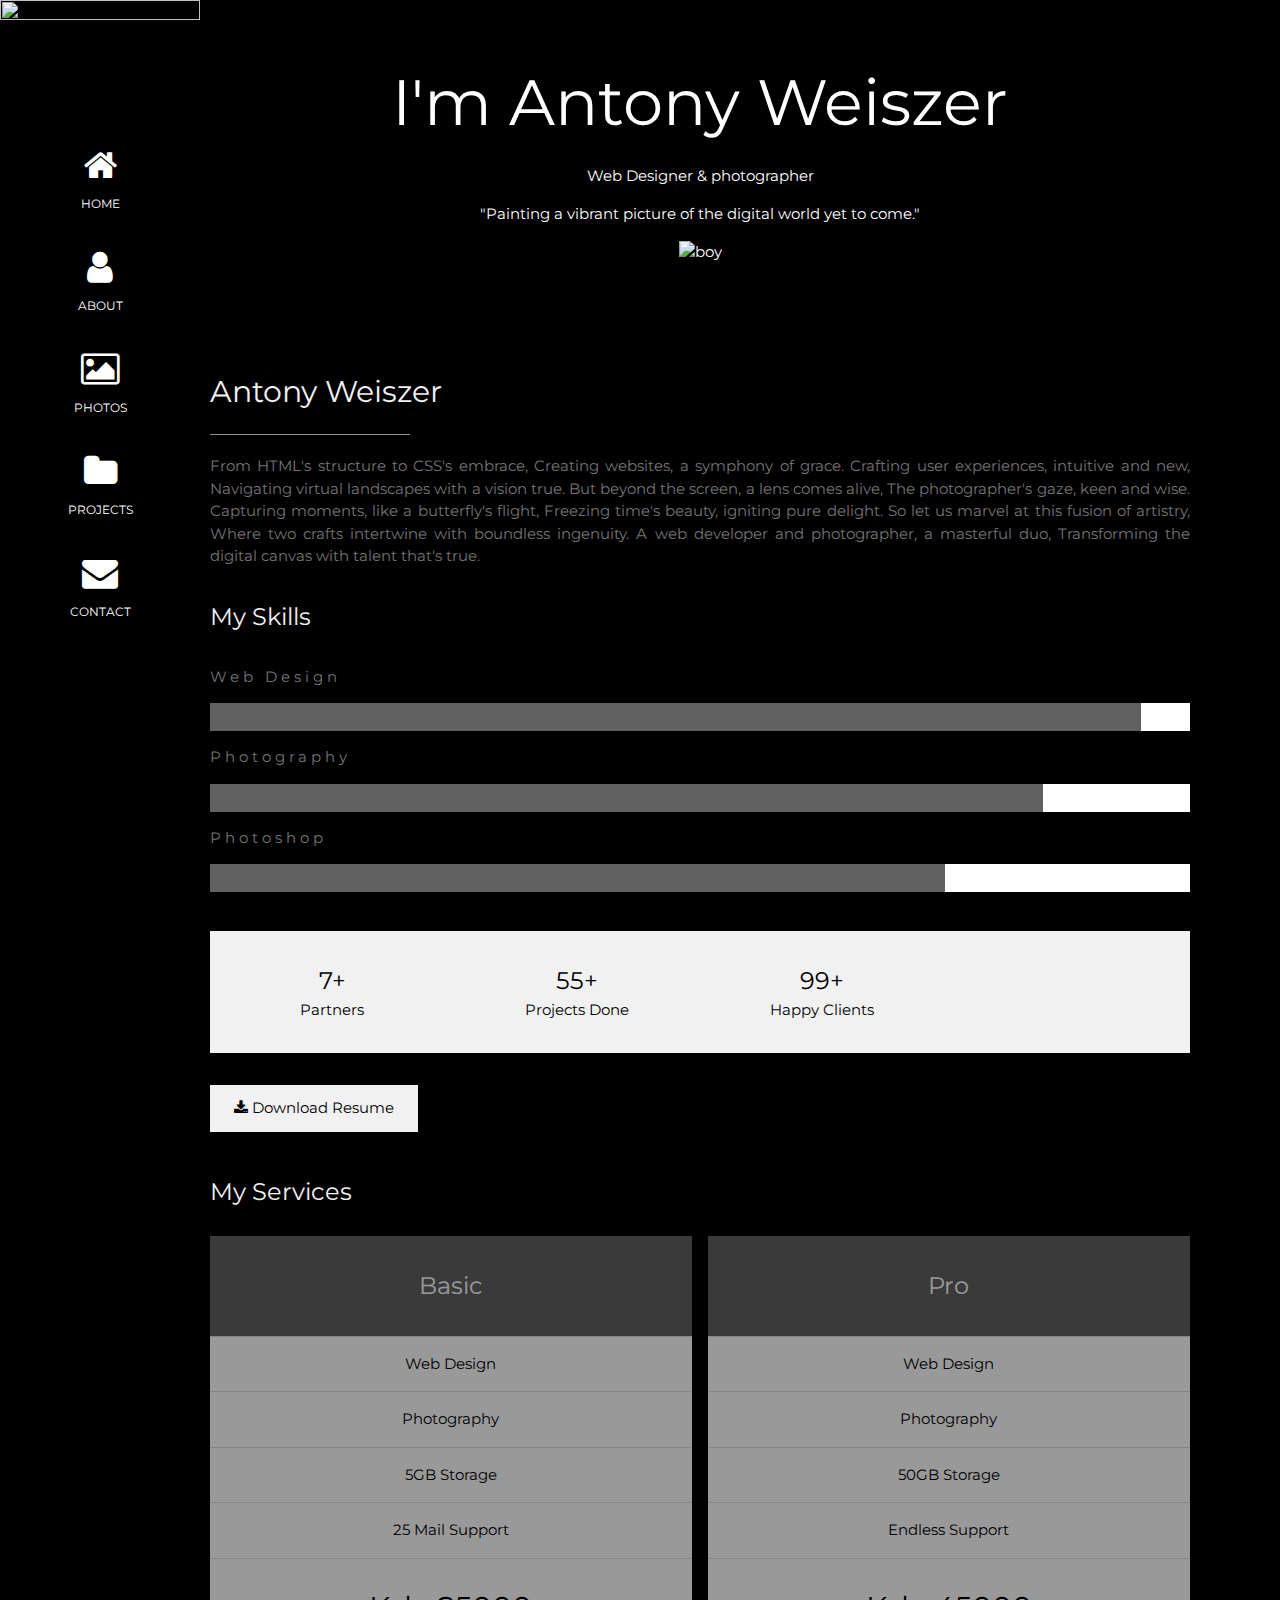
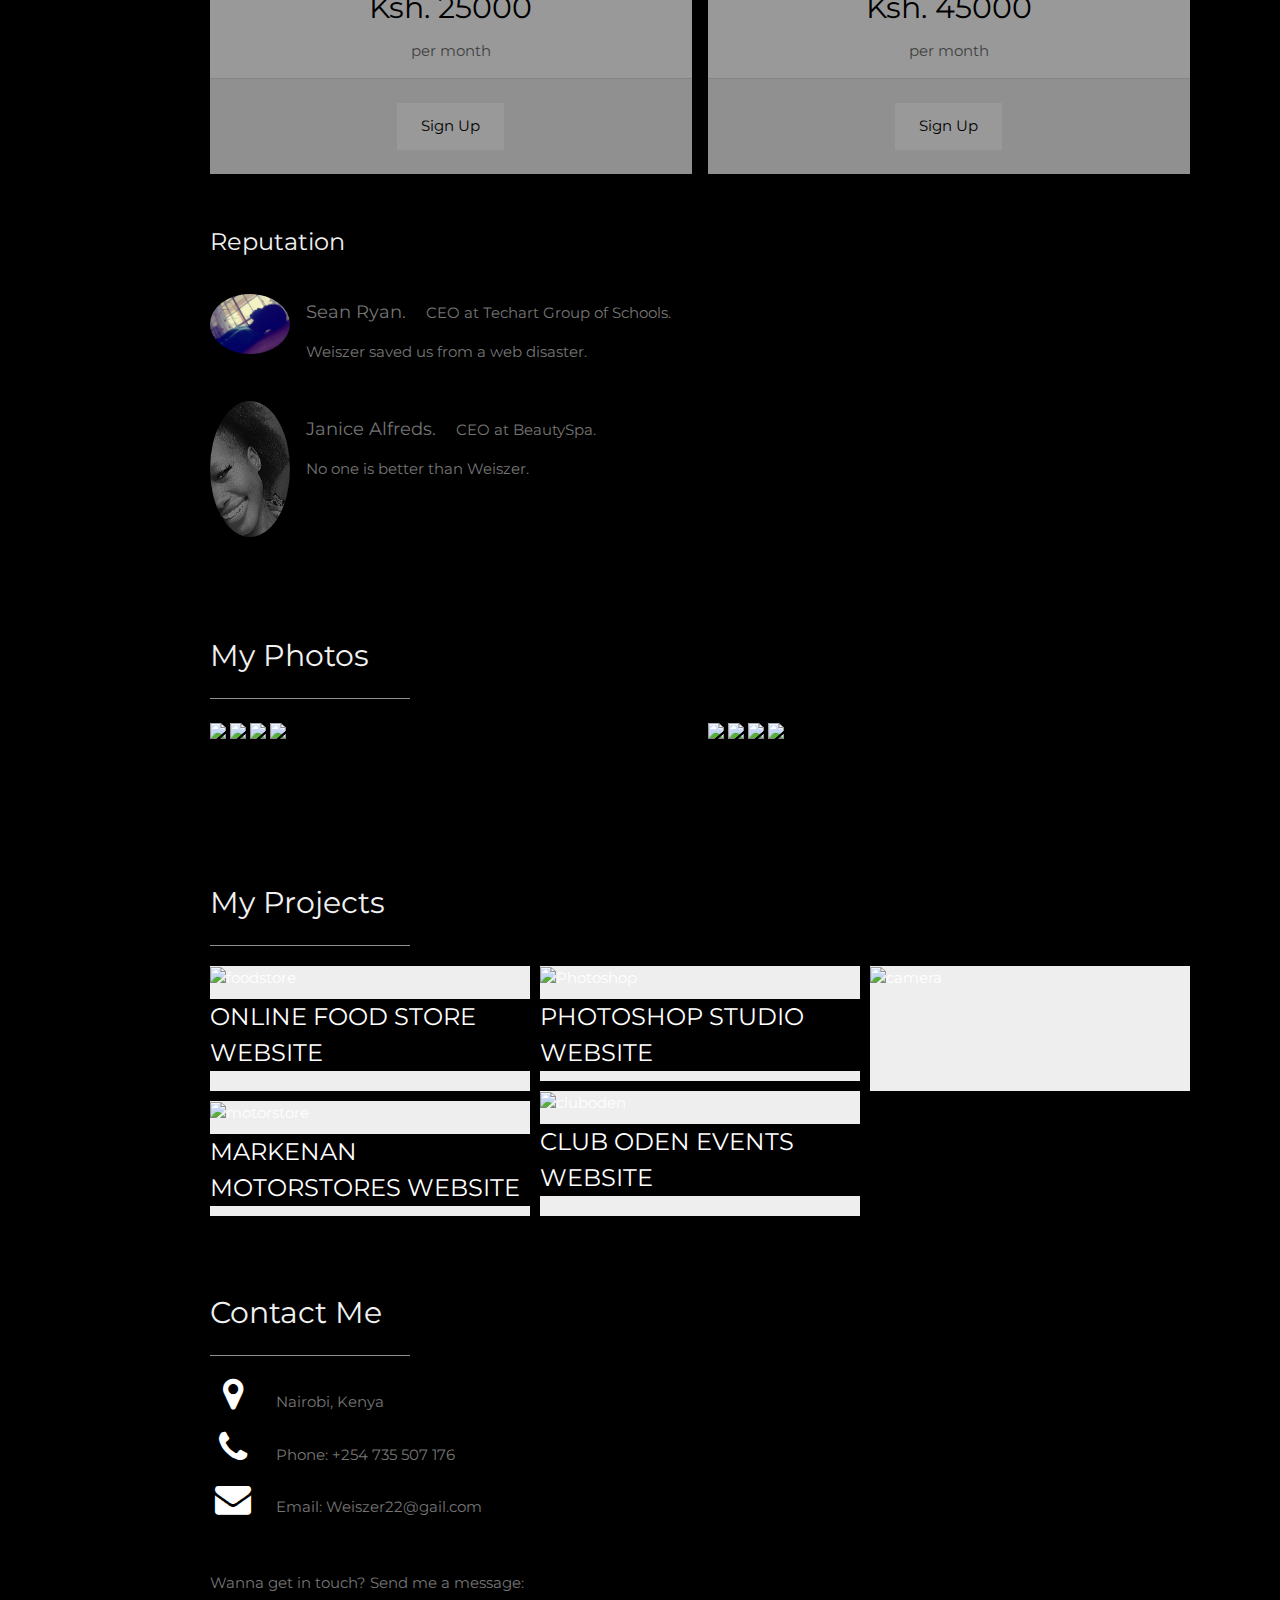
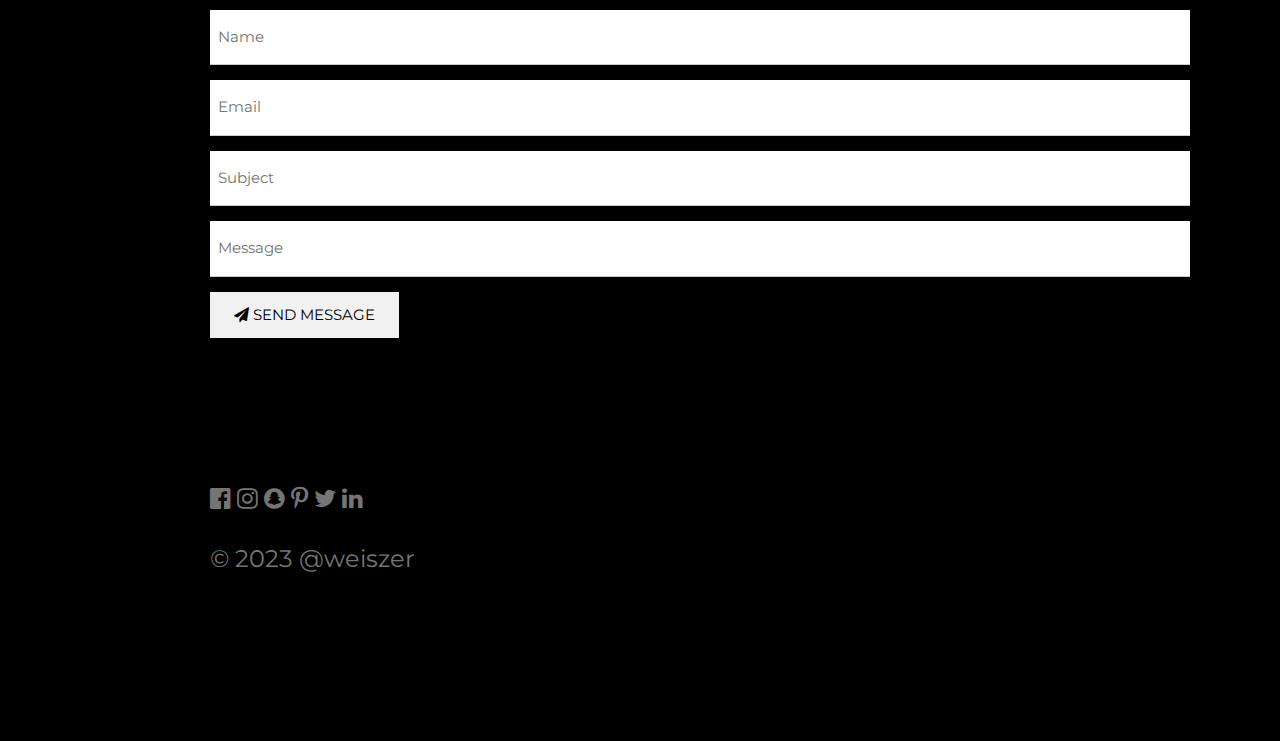
==== portfolio1.html @ 0c6d9cea "portfolio" ====
<!DOCTYPE html>
<html>
<head>
<title>Web Developer Portfolio</title>
<meta charset="UTF-8">
<meta name="viewport" content="width=device-width, initial-scale=1">
<link rel="stylesheet" href="https://www.w3schools.com/w3css/4/w3.css">
<link rel="stylesheet" href="https://fonts.googleapis.com/css?family=Montserrat">
<link rel="stylesheet" href="https://cdnjs.cloudflare.com/ajax/libs/font-awesome/4.7.0/css/font-awesome.min.css">
<link rel="stylesheet" href="portfolio1.css">
</head>
<body class="w3-black">

<!-- Icon Bar (Sidebar - hidden on small screens) -->
<nav class="w3-sidebar w3-bar-block w3-small w3-hide-small w3-center w3-black">
  <!--image in top left corner -->
  <img src="https://images.pexels.com/photos/249614/pexels-photo-249614.jpeg?auto=compress&cs=tinysrgb&w=600" style="height:15%;width:100%">
  <a href="#" class="w3-bar-item w3-button w3-padding-large w3-black">
    <i class="fa fa-home w3-xxlarge"></i>
    <p>HOME</p>
  </a>
  <a href="#about" class="w3-bar-item w3-button w3-padding-large w3-hover-whitesmoke">
    <i class="fa fa-user w3-xxlarge"></i>
    <p>ABOUT</p>
  </a>
  <a href="#photos" class="w3-bar-item w3-button w3-padding-large w3-hover-whitesmoke">
    <i class="fa fa-image w3-xxlarge"></i>
    <p>PHOTOS</p>
  </a>
  <a href="#projects" class="w3-bar-item w3-button w3-padding-large w3-hover-whitesmoke">
    <i class="fa fa-folder w3-xxlarge"></i>
    <p>PROJECTS</p>
  </a>
  <a href="#contact" class="w3-bar-item w3-button w3-padding-large w3-hover-whitesmoke">
    <i class="fa fa-envelope w3-xxlarge"></i>
    <p>CONTACT</p>
  </a>
</nav>

<!-- Navbar on small screens (Hidden on medium and large screens) -->
<div class="w3-top w3-hide-large w3-hide-medium" id="myNavbar">
  <div class="w3-bar w3-black w3-opacity w3-hover-opacity-off w3-center w3-small">
    <a href="#" class="w3-bar-item w3-button" style="width:25% !important">HOME</a>
    <a href="#about" class="w3-bar-item w3-button" style="width:25% !important">ABOUT</a>
    <a href="#photos" class="w3-bar-item w3-button" style="width:25% !important">PHOTOS</a>
    <a href="#projects" class="w3-bar-item w3-button" style="width:25% !important">PROJECTS</a>
    <a href="#contact" class="w3-bar-item w3-button" style="width:25% !important">CONTACT</a>
  </div>
</div>

<!-- Page Content -->
<div class="w3-padding-large" id="main">
  <!--Home -->
  <header class="w3-container w3-padding-32 w3-center w3-black" id="home">
    <h1 class="w3-jumbo"><span class="w3-hide-small">I'm</span> Antony Weiszer</h1>
    <p>Web Designer & photographer</p>
    <p>"Painting a vibrant picture of the digital world yet to come."</p>
    <img src="https://images.pexels.com/photos/3526906/pexels-photo-3526906.jpeg?auto=compress&cs=tinysrgb&w=600" alt="boy" class="w3-image" width="992" height="1108">
  </header>

  <!-- About -->
  <div class="w3-content w3-justify w3-text-grey w3-padding-64" id="about">
    <h2 class="w3-text-light-grey">Antony Weiszer</h2>
    <hr style="width:200px" class="w3-opacity">
    <p>From HTML's structure to CSS's embrace, Creating websites, a symphony of grace. Crafting user experiences, intuitive and new, Navigating virtual landscapes with a vision true.
      But beyond the screen, a lens comes alive, The photographer's gaze, keen and wise. Capturing moments, like a butterfly's flight, Freezing time's beauty, igniting pure delight.
      So let us marvel at this fusion of artistry, Where two crafts intertwine with boundless ingenuity. A web developer and photographer, a masterful duo, Transforming the digital canvas with talent that's true.
    </p>
    <h3 class="w3-padding-16 w3-text-light-grey">My Skills</h3>
    <p class="w3-wide">Web Design</p>
    <div class="w3-white">
      <div class="w3-dark-grey" style="height:28px;width:95%"></div>
    </div>
    <p class="w3-wide">Photography</p>
    <div class="w3-white">
      <div class="w3-dark-grey" style="height:28px;width:85%"></div>
    </div>
    <p class="w3-wide">Photoshop</p>
    <div class="w3-white">
      <div class="w3-dark-grey" style="height:28px;width:75%"></div>
    </div><br>
    
    <div class="w3-row w3-center w3-padding-16 w3-section w3-light-grey">
      <div class="w3-quarter w3-section">
        <span class="w3-xlarge">7+</span><br>
        Partners
      </div>
      <div class="w3-quarter w3-section">
        <span class="w3-xlarge">55+</span><br>
        Projects Done
      </div>
      <div class="w3-quarter w3-section">
        <span class="w3-xlarge">99+</span><br>
        Happy Clients
      </div>
    </div>

    <button class="w3-button w3-light-grey w3-padding-large w3-section">
      <i class="fa fa-download"></i> Download Resume
    </button>
    
    <!-- Grid for services tables -->
    <h3 class="w3-padding-16 w3-text-light-grey">My Services</h3>
    <div class="w3-row-padding" style="margin:0 -16px">
      <div class="w3-half w3-margin-bottom">
        <ul class="w3-ul w3-white w3-center w3-opacity w3-hover-opacity-off">
          <li class="w3-dark-grey w3-xlarge w3-padding-32">Basic</li>
          <li class="w3-padding-16">Web Design</li>
          <li class="w3-padding-16">Photography</li>
          <li class="w3-padding-16">5GB Storage</li>
          <li class="w3-padding-16">25 Mail Support</li>
          <li class="w3-padding-16">
            <h2>Ksh. 25000</h2>
            <span class="w3-opacity">per month</span>
          </li>
          <li class="w3-light-grey w3-padding-24">
            <button class="w3-button w3-white w3-padding-large w3-hover-black">Sign Up</button>
          </li>
        </ul>
      </div>

      <div class="w3-half">
        <ul class="w3-ul w3-white w3-center w3-opacity w3-hover-opacity-off">
          <li class="w3-dark-grey w3-xlarge w3-padding-32">Pro</li>
          <li class="w3-padding-16">Web Design</li>
          <li class="w3-padding-16">Photography</li>
          <li class="w3-padding-16">50GB Storage</li>
          <li class="w3-padding-16">Endless Support</li>
          <li class="w3-padding-16">
            <h2>Ksh. 45000</h2>
            <span class="w3-opacity">per month</span>
          </li>
          <li class="w3-light-grey w3-padding-24">
            <button class="w3-button w3-white w3-padding-large w3-hover-black">Sign Up</button>
          </li>
        </ul>
      </div>
    <!-- End Grid -->
    </div>
    
    <!-- Reputation -->
    <h3 class="w3-padding-24 w3-text-light-grey">Reputation</h3>  
    <img src="Sean Ryan.jpg" alt="Avatar" class="w3-left w3-circle w3-margin-right" style="width:80px">
    <p><span class="w3-large w3-margin-right">Sean Ryan.</span> CEO at Techart Group of Schools.</p>
    <p>Weiszer saved us from a web disaster.</p><br>
    
    <img src="JaniceAlfreds.jpg" alt="Avatar" class="w3-left w3-circle w3-margin-right" style="width:80px">
    <p><span class="w3-large w3-margin-right">Janice Alfreds.</span> CEO at BeautySpa.</p>
    <p>No one is better than Weiszer.</p>

  </div>
  
  <!-- Photos -->
  <div class="w3-padding-64 w3-content" id="photos">
    <h2 class="w3-text-light-grey">My Photos</h2>
    <hr style="width:200px" class="w3-opacity">

    <!-- photogrid -->
    <div class="w3-row-padding" style="margin:0 -16px">
      <div class="w3-half">
        <img src="https://images.pexels.com/photos/805216/pexels-photo-805216.jpeg?auto=compress&cs=tinysrgb&w=600" style="width:100%">
        <img src="https://images.pexels.com/photos/3687749/pexels-photo-3687749.jpeg?auto=compress&cs=tinysrgb&w=600" style="width:100%">
        <img src="https://images.pexels.com/photos/3680457/pexels-photo-3680457.jpeg?auto=compress&cs=tinysrgb&w=600" style="width:100%">
        <img src="https://images.pexels.com/photos/1458870/pexels-photo-1458870.jpeg?auto=compress&cs=tinysrgb&w=600" style="width:100%">
      </div>

      <div class="w3-half">
        <img src="https://images.pexels.com/photos/4166353/pexels-photo-4166353.jpeg?auto=compress&cs=tinysrgb&w=600" style="width:100%">
        <img src="https://images.pexels.com/photos/7319345/pexels-photo-7319345.jpeg?auto=compress&cs=tinysrgb&w=600" style="width:100%">
        <img src="https://images.pexels.com/photos/6192561/pexels-photo-6192561.jpeg?auto=compress&cs=tinysrgb&w=600" style="width:100%">
        <img src="https://images.pexels.com/photos/2301288/pexels-photo-2301288.jpeg?auto=compress&cs=tinysrgb&w=600" style="width:100%">
      </div>
    <!-- End grid -->
    </div>
  <!-- End -->
  </div>

<!-- Projects -->
<div class="w3-padding-64 w3-content" id="projects">
  <h2 class="w3-text-light-grey">My Projects</h2>
  <hr style="width:200px" class="w3-opacity">


  <div class="grid">
    <div class="project big">
       <img src="https://images.pexels.com/photos/1855214/pexels-photo-1855214.jpeg?auto=compress&cs=tinysrgb&w=600" alt="foodstore">
       <h3 class="w3-black">ONLINE FOOD STORE WEBSITE</h3>
    </div>
    <div class="project small">
       <img src="https://images.pexels.com/photos/19124461/pexels-photo-19124461/free-photo-of-3d-printing-tools.jpeg?auto=compress&cs=tinysrgb&w=600" alt="Photoshop">
       <H3 class="w3-black">PHOTOSHOP STUDIO WEBSITE</H3>
    </div>
    <div class="project medium">
       <img src="https://images.pexels.com/photos/872512/pexels-photo-872512.jpeg?auto=compress&cs=tinysrgb&w=600" alt="camera">
    </div>
    <div class="project medium">
       <img src="https://images.pexels.com/photos/2995188/pexels-photo-2995188.jpeg?auto=compress&cs=tinysrgb&w=600" alt="cluboden">
       <h3 class="w3-black">CLUB ODEN EVENTS WEBSITE</h3>
    </div>
    <div class="project small">
       <img src="https://images.pexels.com/photos/120049/pexels-photo-120049.jpeg?auto=compress&cs=tinysrgb&w=600" alt="motorstore">
       <h3 class="w3-black">MARKENAN MOTORSTORES WEBSITE</h3>
    </div>
  </div>

<!--End Projects-->

  <!-- Contacts -->
  <div class="w3-padding-64 w3-content w3-text-grey" id="contact">
    <h2 class="w3-text-light-grey">Contact Me</h2>
    <hr style="width:200px" class="w3-opacity">

    <div class="w3-section">
      <p><i class="fa fa-map-marker fa-fw w3-text-white w3-xxlarge w3-margin-right"></i> Nairobi, Kenya</p>
      <p><i class="fa fa-phone fa-fw w3-text-white w3-xxlarge w3-margin-right"></i> Phone: +254 735 507 176</p>
      <p><i class="fa fa-envelope fa-fw w3-text-white w3-xxlarge w3-margin-right"> </i> Email: Weiszer22@gail.com</p>
    </div><br>
    <p>Wanna get in touch? Send me a message:</p>

    <form action="/action_page.php" target="_blank">
      <p><input class="w3-input w3-padding-16" type="text" placeholder="Name" required name="Name"></p>
      <p><input class="w3-input w3-padding-16" type="text" placeholder="Email" required name="Email"></p>
      <p><input class="w3-input w3-padding-16" type="text" placeholder="Subject" required name="Subject"></p>
      <p><input class="w3-input w3-padding-16" type="text" placeholder="Message" required name="Message"></p>
      <p>
        <button class="w3-button w3-light-grey w3-padding-large" type="submit">
          <i class="fa fa-paper-plane"></i> SEND MESSAGE
        </button>
      </p>
    </form>
  <!-- End Contacts -->
  </div>
  
    <!-- Footer -->
  <footer class="w3-content w3-padding-64 w3-text-grey w3-xlarge">
    <i class="fa fa-facebook-official w3-hover-opacity"></i>
    <i class="fa fa-instagram w3-hover-opacity"></i>
    <i class="fa fa-snapchat w3-hover-opacity"></i>
    <i class="fa fa-pinterest-p w3-hover-opacity"></i>
    <i class="fa fa-twitter w3-hover-opacity"></i>
    <i class="fa fa-linkedin w3-hover-opacity"></i>
    <p>&copy; 2023 @weiszer</p>

  <!-- End footer -->
  </footer>

</div>

</body>
</html>
---- portfolio1.css ----
body, h1,h2,h3,h4,h5,h6 {font-family: "Montserrat", sans-serif}
.padding img {margin-bottom: 12px}
/* Set the width of the sidebar to 120px */
.p1-sidebar {width: 120px;background: #222;}
/* Add a left margin to the "page content" that matches the width of the sidebar (120px) */
#main {margin-left: 120px}

.w3-half:hover{ transform: scale(1.1);
    background-color: whitesmoke;
    opacity: 1;

}


.grid {
    display: grid;
    grid-template-columns: repeat(3, 1fr);
    grid-gap: 10px;
  }
  
  .project {
    background-color: #eee;
  }
  
  .project.small {
    grid-row-end: span 2;
  }
  
  .project.medium {
    grid-row-end: span 3;
  }
  
  .project.big {
    grid-row-end: span 3;
  }
  
  .project:hover {
    transform: scale(1.05);
    box-shadow: 0 0 10px rgba(0, 0, 0, 0.3);
    z-index: 1;
  }


/* Remove margins from "page content" on small screens */
@media only screen and (max-width: 600px) {#main {margin-left: 0}}

body{background-color: black;}
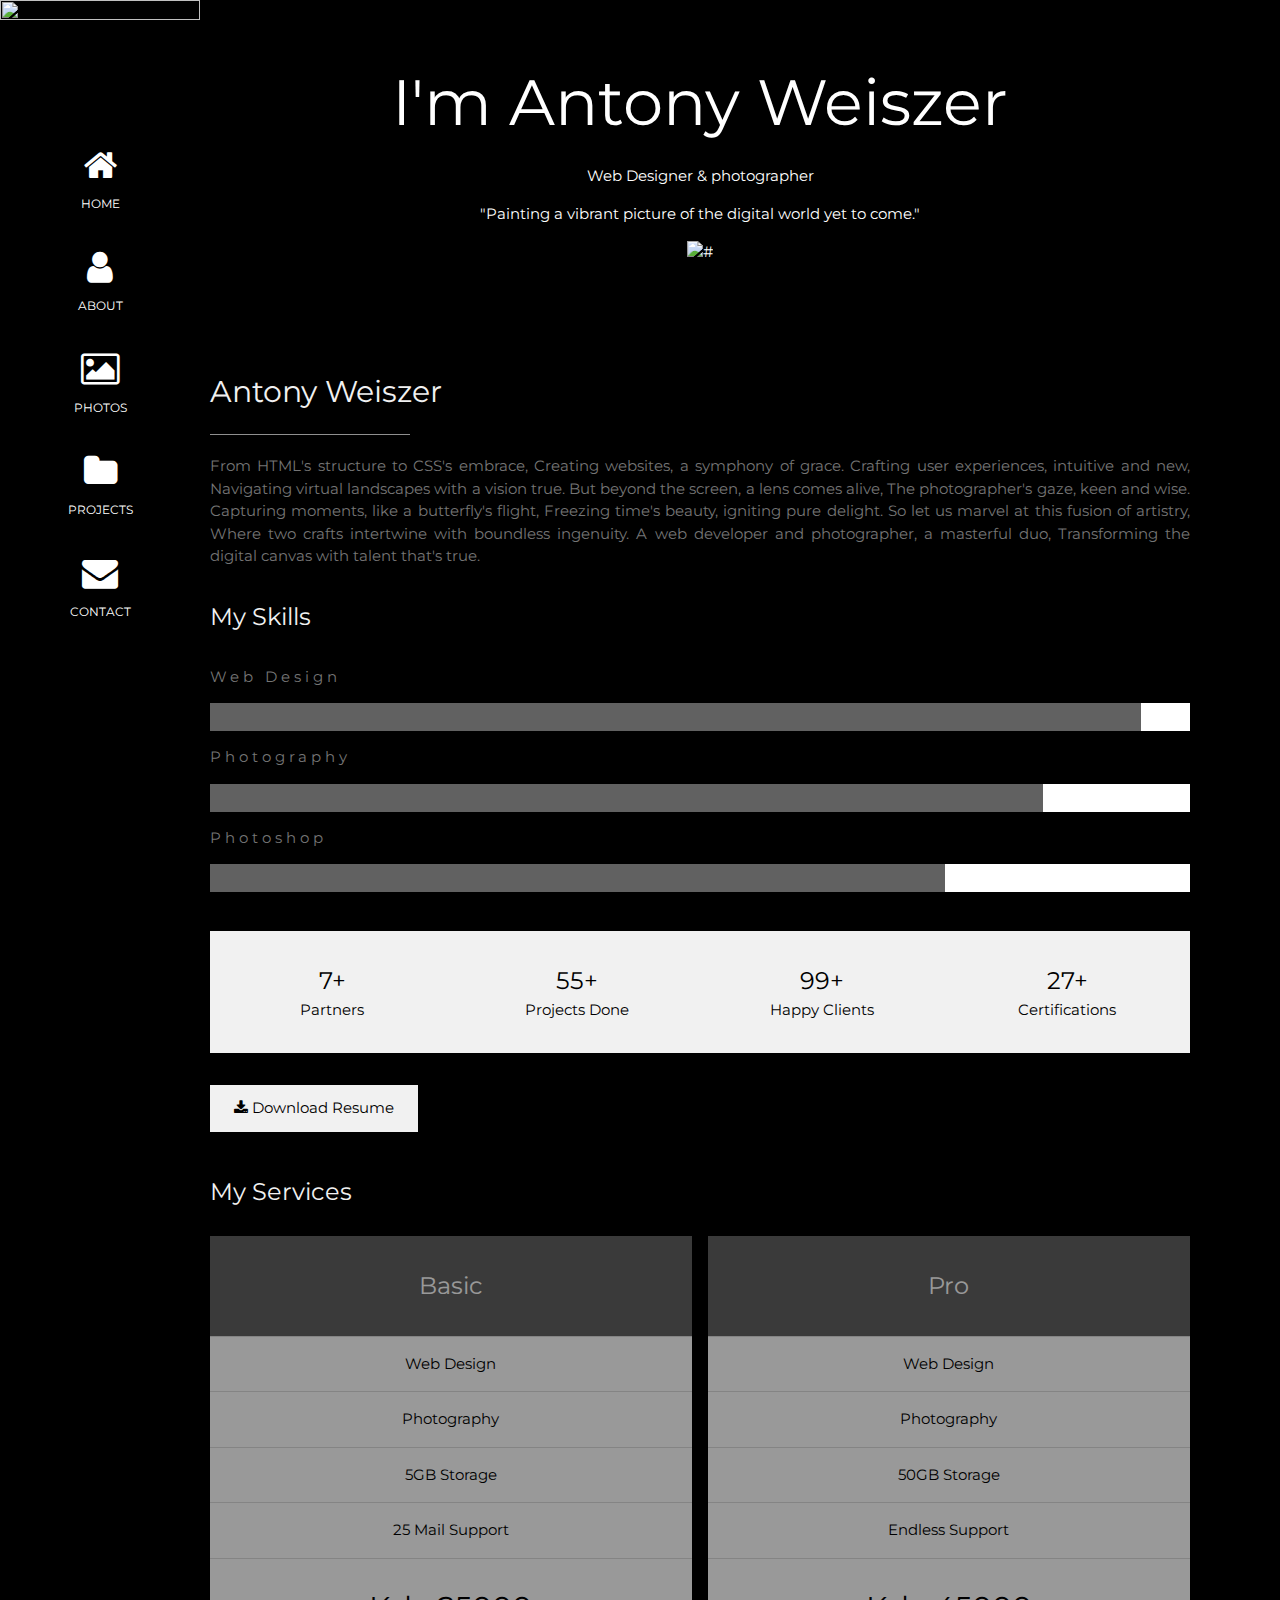
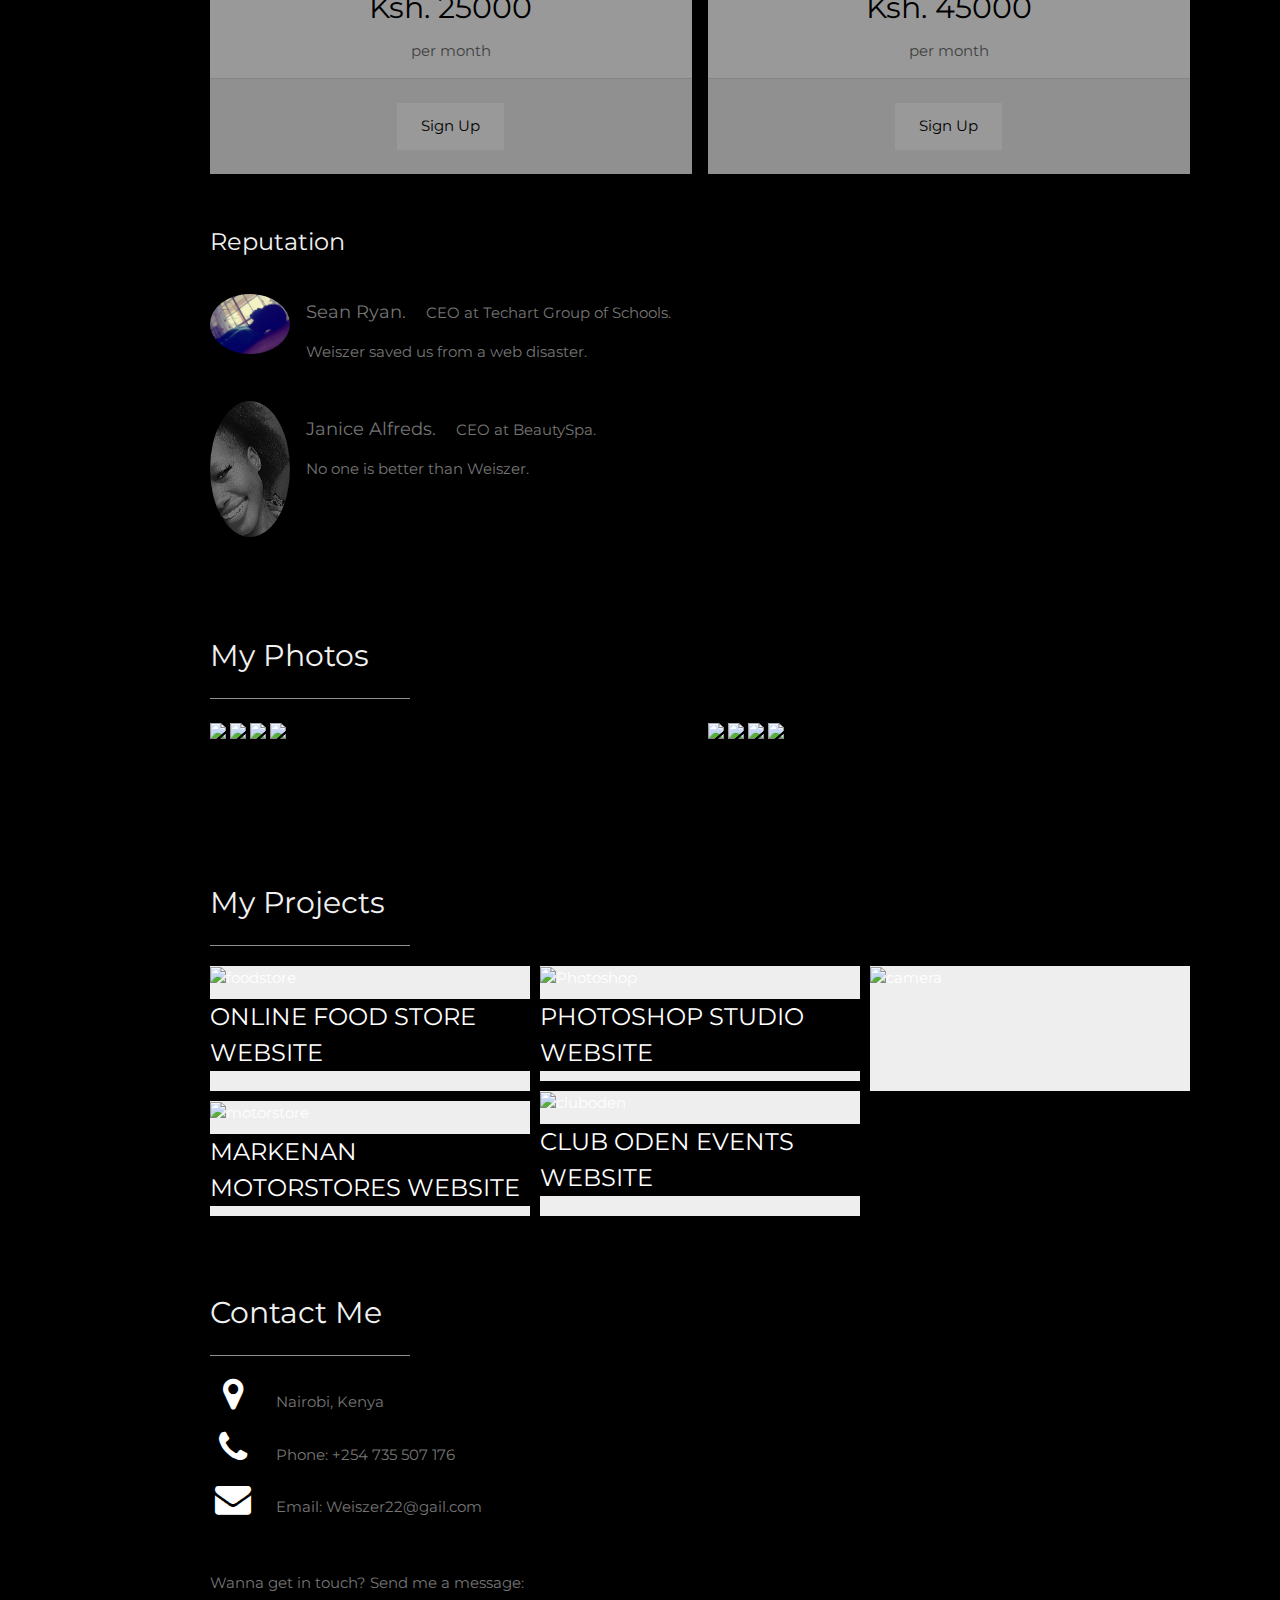
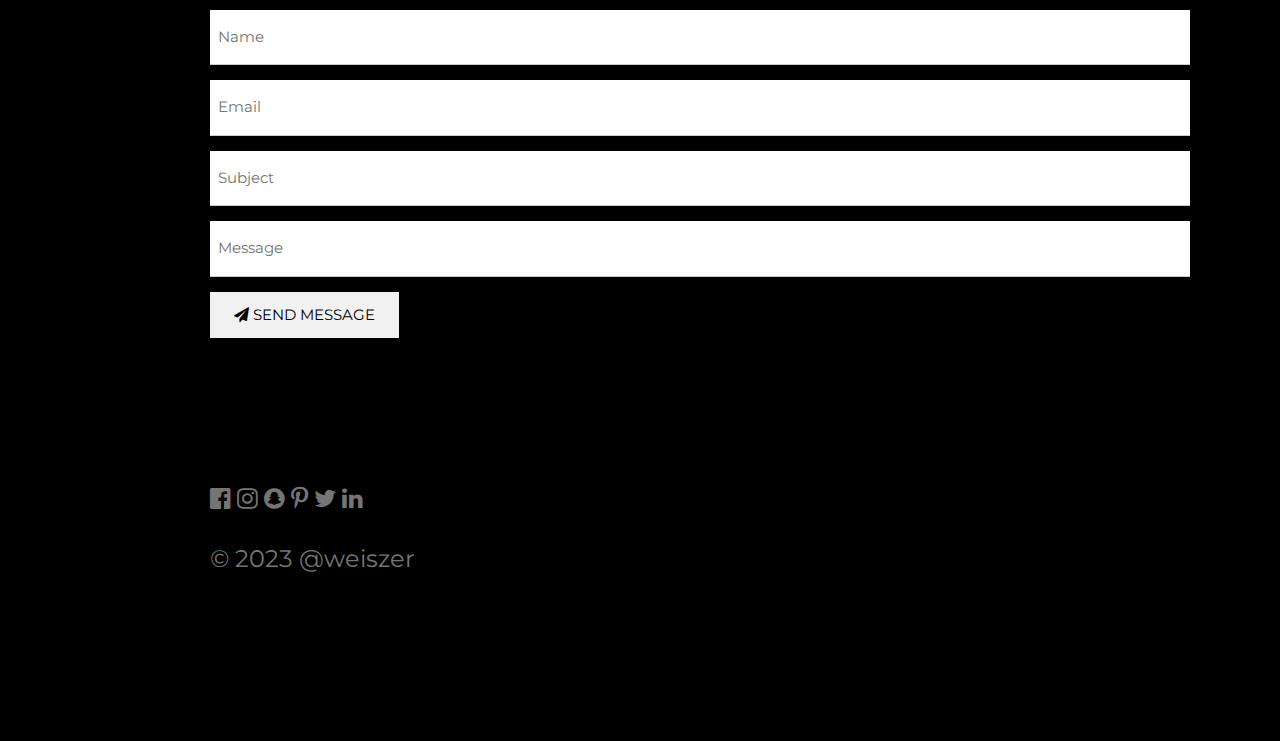
==== commit 85a56c2f: "Ammends" ====
--- a/portfolio1.html
+++ b/portfolio1.html
@@ -55,7 +55,7 @@
     <h1 class="w3-jumbo"><span class="w3-hide-small">I'm</span> Antony Weiszer</h1>
     <p>Web Designer & photographer</p>
     <p>"Painting a vibrant picture of the digital world yet to come."</p>
-    <img src="https://images.pexels.com/photos/3526906/pexels-photo-3526906.jpeg?auto=compress&cs=tinysrgb&w=600" alt="boy" class="w3-image" width="992" height="1108">
+    <img src="https://images.pexels.com/photos/10345285/pexels-photo-10345285.jpeg?auto=compress&cs=tinysrgb&w=600" alt="#" class="w3-image" width="992" height="1108">
   </header>
 
   <!-- About -->
@@ -92,6 +92,10 @@
       <div class="w3-quarter w3-section">
         <span class="w3-xlarge">99+</span><br>
         Happy Clients
+      </div>
+      <div class="w3-quarter w3-section">
+        <span class="w3-xlarge">27+</span><br>
+        Certifications
       </div>
     </div>
 
